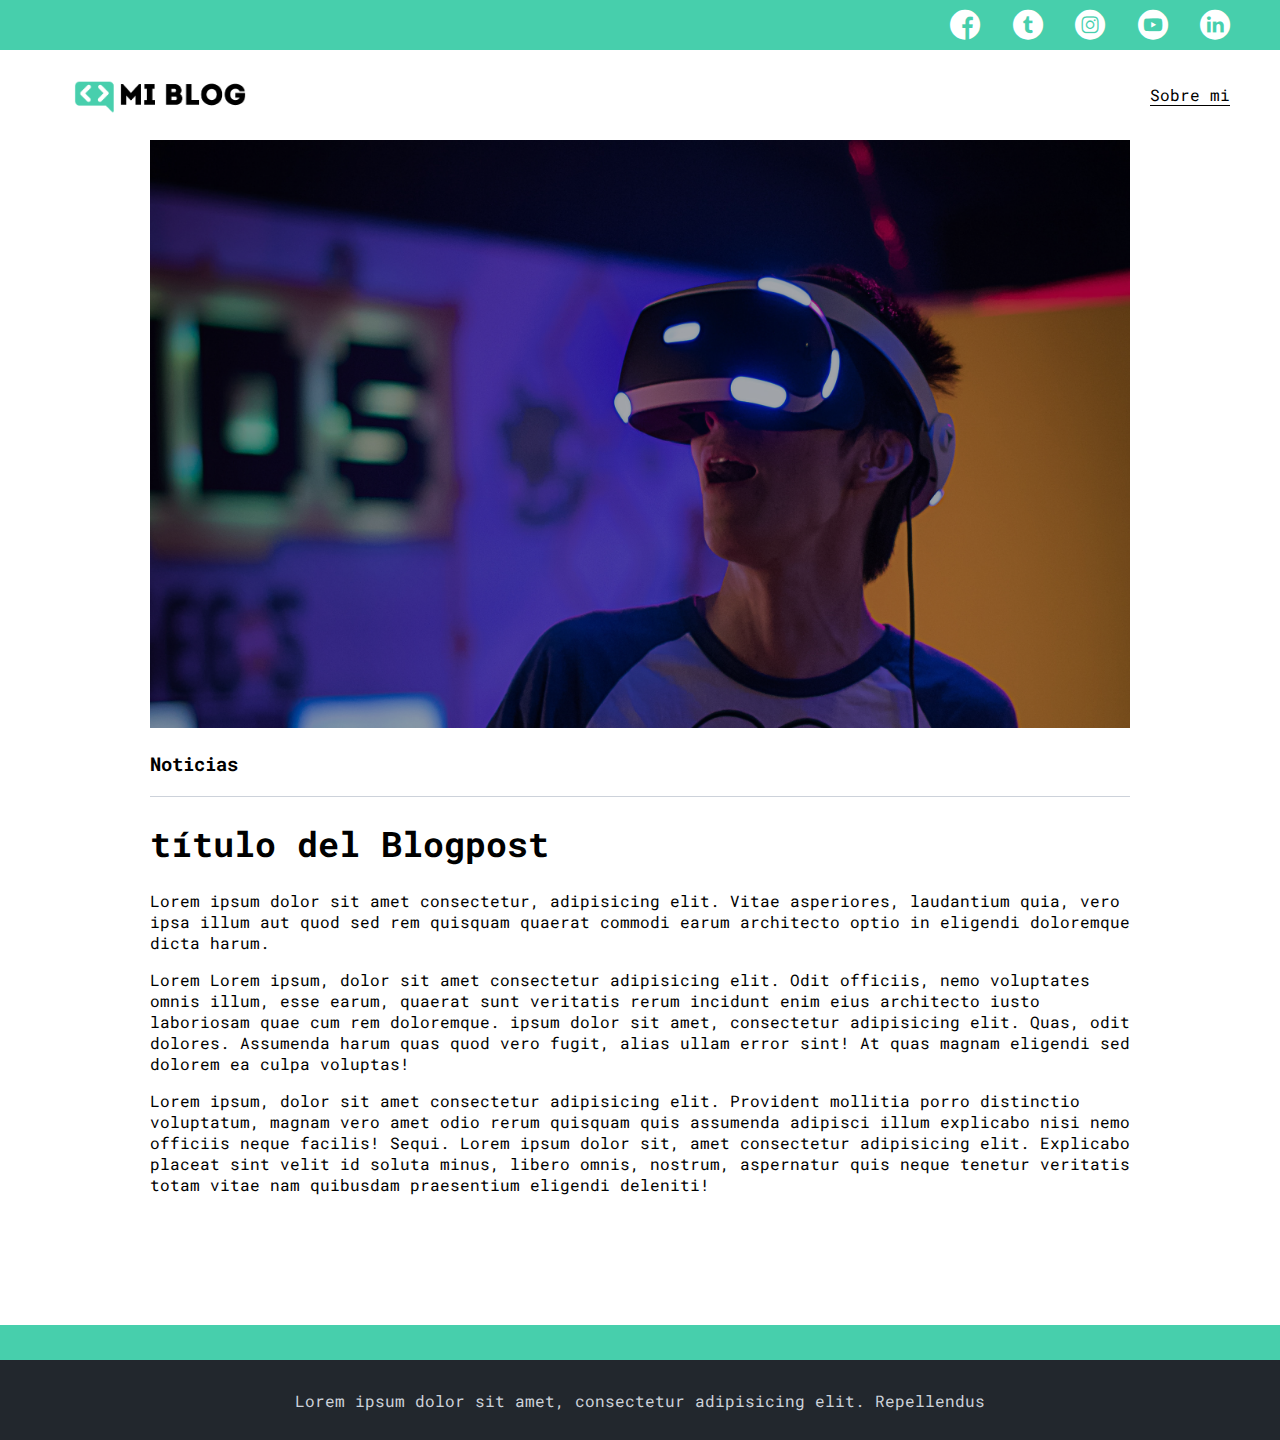
==== blog.html @ 748ce30e "aplico estilso al blogpost" ====
<!DOCTYPE html>
<html lang="en">
<head>
  <meta charset="UTF-8">
  <meta http-equiv="X-UA-Compatible" content="IE=edge">
  <meta name="viewport" content="width=device-width, initial-scale=1.0">
  <title>Mi Blog</title>
  <link rel="stylesheet" href="./css/main.css">
  <link rel="stylesheet" href="css/font/flaticon.css">
</head>
<body>

  <header>

    <section class="header-icons-container">
      <div class="icons">
        <a href=""><span class="flaticon-001-facebook"></span></a>
        <a href=""><span class="flaticon-002-twitter"></span></a>
        <a href=""><span class="flaticon-011-instagram"></span></a>
        <a href=""><span class="flaticon-008-youtube"></span></a>
        <a href=""><span class="flaticon-010-linkedin"></span></a>
      </div>
    </section>

    <nav>
      <section class="nav-logo-container">
        <a href="index.html"><img src="assets/img/Logo-negro.png" alt="Logo de mi Blog"></a>
      </section>
      <section class="profile-link">
        <a href="perfil.html">Sobre mi</a>
      </section>
    </nav>

  </header>

  <main>
    <section class="grid-container blogpost-img-container">
      <img src="assets/img/post-1.png" alt="imagen del metaverso">
    </section>
    <section class="blogpost-main-container">
      <div class="grid-container">
        <h3>Noticias</h3>
        <article>
          <h1>título del Blogpost</h1>
          <p>
            Lorem ipsum dolor sit amet consectetur, adipisicing elit. Vitae asperiores, laudantium quia, vero ipsa illum aut quod sed rem quisquam quaerat commodi earum architecto optio in eligendi doloremque dicta harum.
          </p>
          <p>
            Lorem Lorem ipsum, dolor sit amet consectetur adipisicing elit. Odit officiis, nemo voluptates omnis illum, esse earum, quaerat sunt veritatis rerum incidunt enim eius architecto iusto laboriosam quae cum rem doloremque. ipsum dolor sit amet, consectetur adipisicing elit. Quas, odit dolores. Assumenda harum quas quod vero fugit, alias ullam error sint! At quas magnam eligendi sed dolorem ea culpa voluptas!
          </p>
          <p>
            Lorem ipsum, dolor sit amet consectetur adipisicing elit. Provident mollitia porro distinctio voluptatum, magnam vero amet odio rerum quisquam quis assumenda adipisci illum explicabo nisi nemo officiis neque facilis! Sequi. Lorem ipsum dolor sit, amet consectetur adipisicing elit. Explicabo placeat sint velit id soluta minus, libero omnis, nostrum, aspernatur quis neque tenetur veritatis totam vitae nam quibusdam praesentium eligendi deleniti!
          </p>
        </article>
      </div>
    </section>
    <section class="contact-main-container">
      <div>
        <img src="" alt="">
        <div class="contact-left">
          <a href=""></a>
          <p></p>
        </div>
      </div>
      <div>
        <img src="" alt="">
        <div class="contact-right">
          <a href=""></a>
          <p></p>
        </div>
      </div>
    </section>
  </main>

  <footer>
    <p>Lorem ipsum dolor sit amet, consectetur adipisicing elit. Repellendus</p>
  </footer>

</body>
</html>
---- css/main.css ----
@import url('https://fonts.googleapis.com/css2?family=Roboto+Mono:wght@400;500;700&family=Roboto+Slab:wght@300;400;500;700;900&family=Roboto:wght@400;700&display=swap');

body {
  font-family: 'Roboto Mono', monospace;
  margin: 0;
  padding: 0;
}
a {
  text-decoration: none;
  display: inline;
  color: #181818;
}
.home-body {
  /* para que la pagima no tenga scroll */
  position: fixed;
  top: 0;
  bottom: 0;
  left: 0;
  right: 0;
}
.grid-container {
  max-width: 980px;
  margin: auto;
}

header {
  width: 100%;
  height: 140px;
  display: grid;
  grid-template-rows: 1fr 1fr;
}
header .header-icons-container {
  width: 100%;
  height: 50px;
  display: grid;
  background-color: #47CFAC;
}
header .header-icons-container .icons {
  width: 300px;
  height: auto;
  display: flex;
  justify-items: flex-end;
  align-items: center;
  justify-content: space-between;
  justify-self: end;
  margin-right: 50px;
}
header .icons span {
  color: white;
}

nav {
  display: grid;
  grid-template-columns: 1fr 1fr;
  height: 90px;
}
nav .nav-logo-container {
  margin-left: 50px;
}
nav .nav-logo-container img {
  width: 220px;
  margin-top: 10px;
}
nav .profile-link {
  display: flex;
  align-items: center;
  justify-content: flex-end;
  margin-right: 50px;
}
nav .profile-link a {
  color: black;
  border-bottom: 1px solid black;
}

.home-main {
  display: grid;
  grid-template-columns: 1fr 4fr 1fr;
  height: 100%;
  background-image: url('../assets/img/Cover.png');
  background-position: center;
  background-repeat: no-repeat;
  background-size: cover;
}
.home-main section {
  display: grid;
  grid-column: 2;
  justify-items: center;
  height: 350px;
  margin-top: 80px;
}
.home-main-text {
  font-family: 'Roboto Mono', monospace;
  font-size: 30px;
  font-weight: 700px;
  letter-spacing: 6px;
  color: white;
  text-align: center;
}
.home-main-button {
  width: 110px;
  height: 50px;
  background: #47CFAC;
  text-align: center;
  display: grid;
  align-items: center;
}
.home-main-button {
  font-weight: 700;
  font-size: 18px;
}

/* stylods de segunda pagina blogs */
.blogs-main {
  display: grid;
}
.blogs-news-container {
  background-color: #E6E9ED;
  padding: 0 50px 40px;
}
.blogs-main-new {
  display: grid;
  grid-template-columns: 2fr 1fr;
  grid-template-rows: 2fr;
}
.blogs-news-img-container {
  grid-column: 1;
}
.blogs-news-img-container img {
  width: 85%;                                                                                                      ;
}
.blogs-news-info-container {
  grid-column: 2;
}
.blogs-news-container p {
  margin-bottom: 35px;
}
.blogs-posts-container {
  padding: 0 50px 40px;
}
.blogs-posts-container h3 {
  border-bottom: 1px solid #cdd2da;
  padding-bottom: 20px;
  text-align: center;
}
.blogs-buttom {
  border: 1px solid #47CFAC;
  padding: 10px 15px;
  font-size: 14px;
}
.blogs-posts-container .post-container {
  display: inline-block;
  padding-left: 10px;
  max-width: 30%;
  margin-bottom: 50px;
}
.blogs-posts-container .post-container p {
  margin-bottom: 35px;
}
.blogs-posts-container .post-container img {
  width: 100%;
}

footer {
  width: 100%;
  height: 80px;
  background-color: #22272d;
  border-top: 35px solid #47CFAC;
}
footer p {
  color: #cdd2da;
  margin-top: 30px;
  display: flex;
  justify-content: center;
}

/* pagina del blog */
.blogposts-img-container {
  padding: 0 50px 40px;
}
.blogpost-img-container img {
  width: 100%;
}
.blogpost-main-container {
  padding: 0 50px 40px;
}
.blogpost-main-container h3 {
  border-bottom: 1px solid #cdd2da;
  padding-bottom: 20px;
}
.blogpost-main-container article h1 {
  font-size: 35px;
}
---- css/font/flaticon.css ----
/*
  	Flaticon icon font: Flaticon
  	Creation date: 20/12/2018 09:27
  	*/

@font-face {
  font-family: "Flaticon";
  src: url("./Flaticon.eot");
  src: url("./Flaticon.eot?#iefix") format("embedded-opentype"),
       url("./Flaticon.woff") format("woff"),
       url("./Flaticon.ttf") format("truetype"),
       url("./Flaticon.svg#Flaticon") format("svg");
  font-weight: normal;
  font-style: normal;
}

@media screen and (-webkit-min-device-pixel-ratio:0) {
  @font-face {
    font-family: "Flaticon";
    src: url("./Flaticon.svg#Flaticon") format("svg");
  }
}

[class^="flaticon-"]:before, [class*=" flaticon-"]:before,
[class^="flaticon-"]:after, [class*=" flaticon-"]:after {   
  font-family: Flaticon;
        font-size: 30px;
font-style: normal;
margin-left: 20px;
}

.flaticon-001-facebook:before { content: "\f100"; }
.flaticon-002-twitter:before { content: "\f101"; }
.flaticon-003-whatsapp:before { content: "\f102"; }
.flaticon-004-groupme:before { content: "\f103"; }
.flaticon-005-kik:before { content: "\f104"; }
.flaticon-006-skype:before { content: "\f105"; }
.flaticon-007-periscope:before { content: "\f106"; }
.flaticon-008-youtube:before { content: "\f107"; }
.flaticon-009-itunes:before { content: "\f108"; }
.flaticon-010-linkedin:before { content: "\f109"; }
.flaticon-011-instagram:before { content: "\f10a"; }
.flaticon-012-messenger:before { content: "\f10b"; }
.flaticon-013-twitter-1:before { content: "\f10c"; }
.flaticon-014-snapchat:before { content: "\f10d"; }
.flaticon-015-reddit:before { content: "\f10e"; }
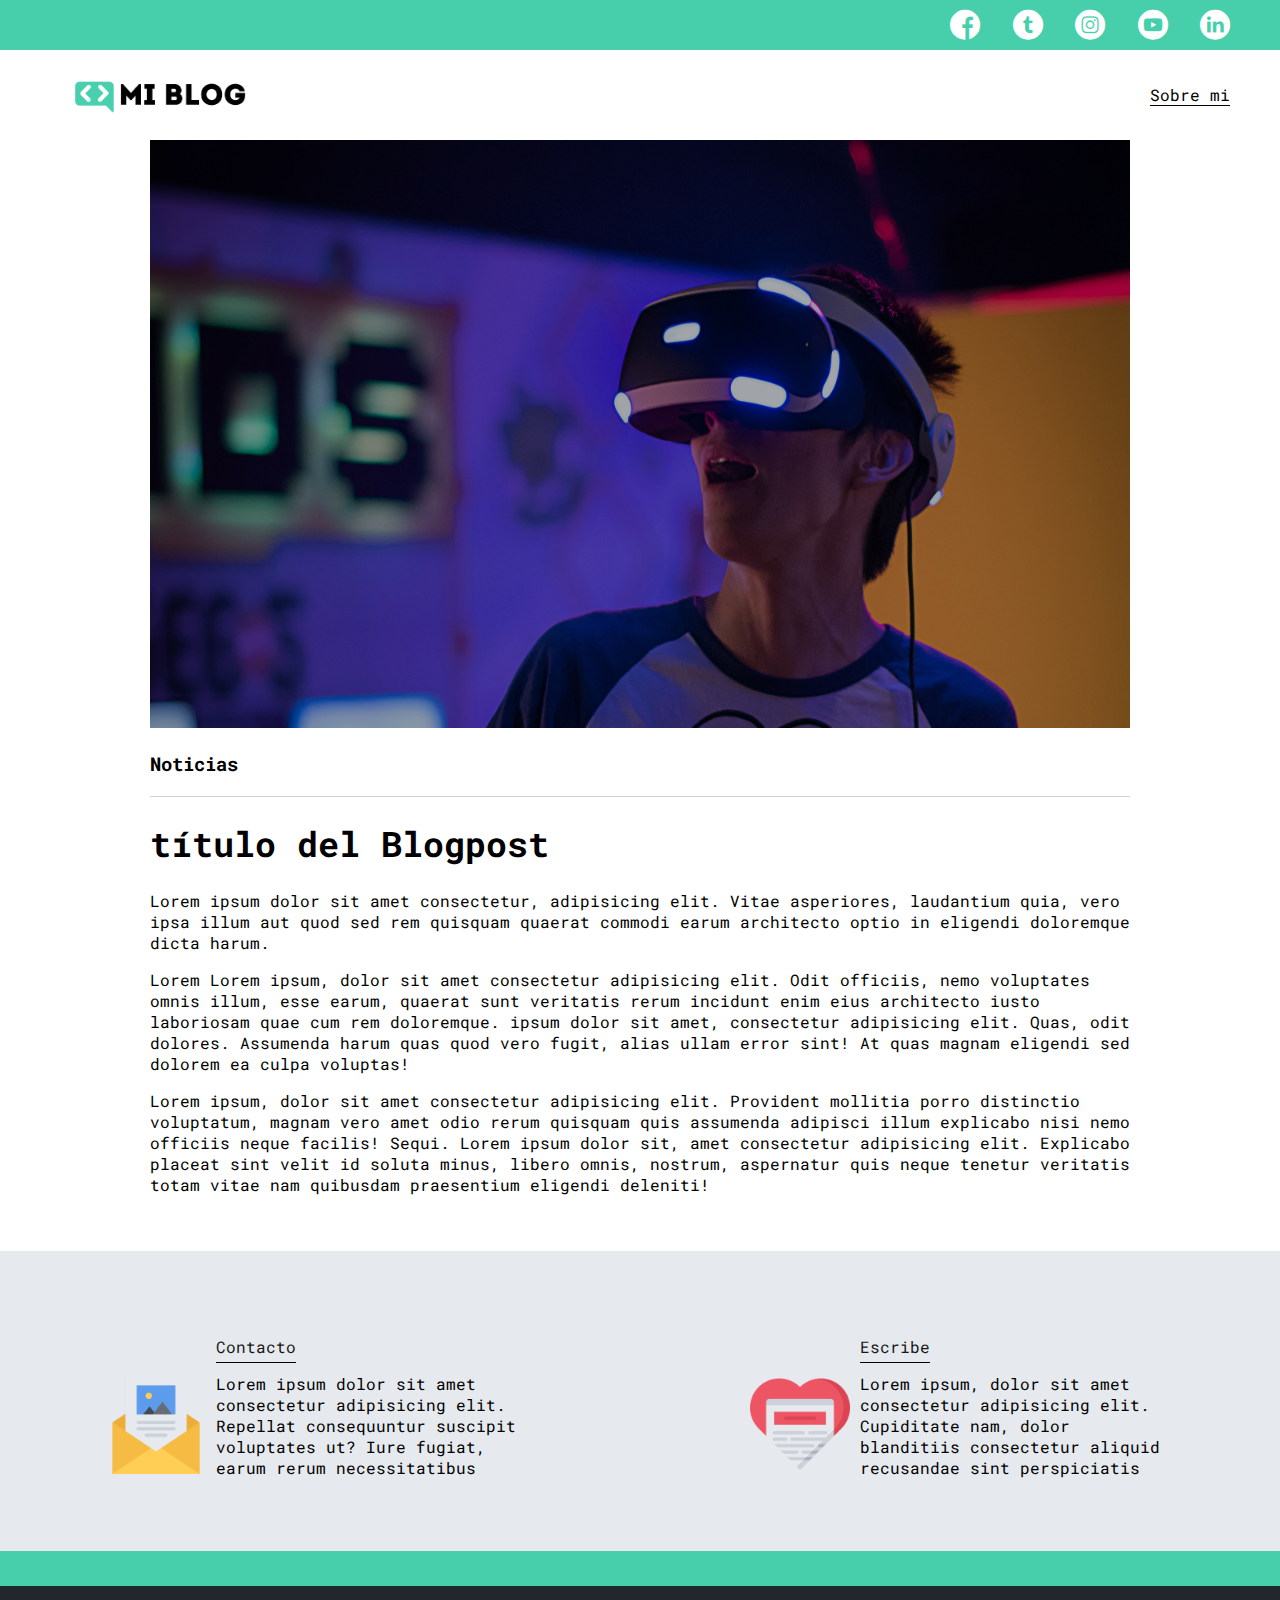
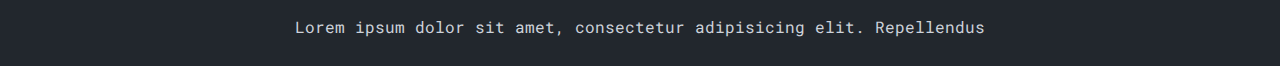
==== commit 60f07ed0: "estilos de hoja de perfil" ====
--- a/blog.html
+++ b/blog.html
@@ -56,17 +56,17 @@
     </section>
     <section class="contact-main-container">
       <div>
-        <img src="" alt="">
+        <img src="assets/img/013-newsletter.png" alt="imagen de coreo">
         <div class="contact-left">
-          <a href=""></a>
-          <p></p>
+          <a href="/">Contacto</a>
+          <p>Lorem ipsum dolor sit amet consectetur adipisicing elit. Repellat consequuntur suscipit voluptates ut? Iure fugiat, earum rerum necessitatibus</p>
         </div>
       </div>
       <div>
-        <img src="" alt="">
+        <img src="assets/img/006-like.png" alt="imagen de link">
         <div class="contact-right">
-          <a href=""></a>
-          <p></p>
+          <a href="/">Escribe</a>
+          <p>Lorem ipsum, dolor sit amet consectetur adipisicing elit. Cupiditate nam, dolor blanditiis consectetur aliquid recusandae sint perspiciatis</p>
         </div>
       </div>
     </section>
--- a/css/main.css
+++ b/css/main.css
@@ -190,3 +190,55 @@
 .blogpost-main-container article h1 {
   font-size: 35px;
 }
+
+/* estilos de contacto */
+.contact-main-container {
+  width: 100%;
+  min-height: 250px;
+  background-color: #E6E9ED;
+  text-align: center;
+  padding-bottom: 50px;
+}
+.contact-main-container div {
+  display: inline-block;
+  width: 49.5%;
+  height: 100%;
+}
+.contact-main-container div a {
+  border-bottom: 1px solid black;
+  padding-bottom: 5px;
+}
+.contact-main-container .contact-left, .contact-right {
+  text-align: initial;
+  margin-top: 85px;
+}
+.contact-main-container img {
+  width: 100px;
+}
+
+/* estilos de perfin */
+.profile-main-container {
+  padding: 70px 40px;
+  background-color: #E6E9ED;
+  margin-bottom: 50px;
+}
+.profile-main-container img {
+  width: 320px;
+  margin-right: 30px;
+}
+.profile-main-proyects .profile-container {
+  display: flex;
+}
+.profile-main-proyects h3 {
+  border-bottom: 1px solid #cdd2da;
+  padding-bottom: 35px;
+  text-align: center;
+}
+.proyects-main-container {
+  display: grid;
+  grid-template-columns: 1fr 1fr 1fr;
+  gap: 20px;
+}
+.proyect-container {
+  padding: 0 5px;
+}